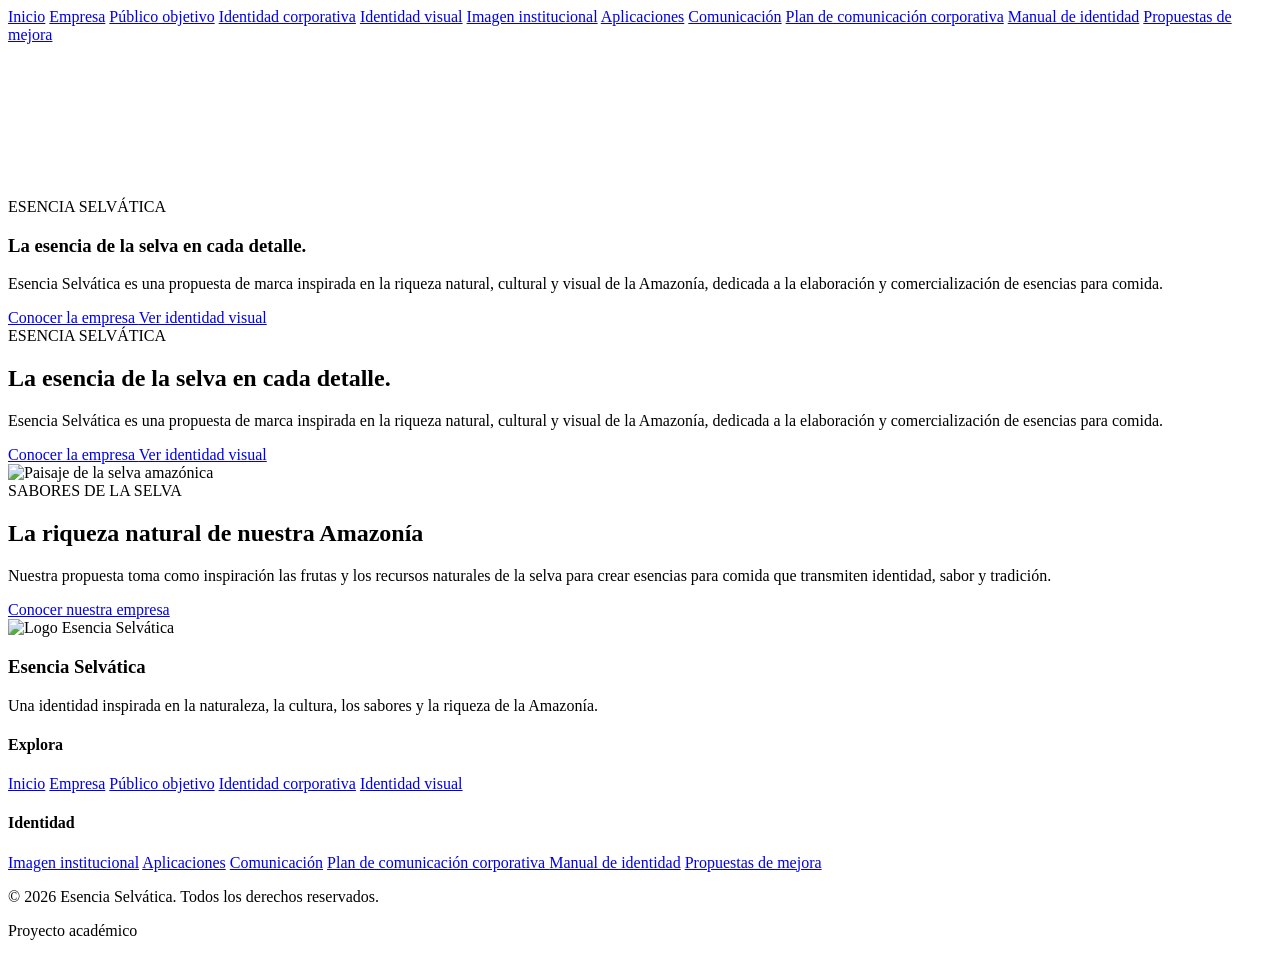
==== index.html @ def5dbd1 "Add files via upload" ====
<!DOCTYPE html>
<html lang="es">

<head>
    <meta charset="UTF-8">
    <meta name="viewport" content="width=device-width, initial-scale=1.0">

    <meta name="theme-color" content="#24452b">
    <meta name="description" content="Esencia Selvática, esencias para comida inspiradas en la Amazonía.">

    <title>Esencia Selvática</title>

    <link rel="preconnect" href="https://fonts.googleapis.com">
    <link rel="preconnect" href="https://fonts.gstatic.com" crossorigin>

    <link href="css/index.css" rel="stylesheet" type="text/css">
</head>

<body>

    <!-- ============================= -->
    <!-- ENCABEZADO Y NAVEGACIÓN -->
    <!-- ============================= -->

    <header class="header">

        <nav class="nav">
            <a href="index.html" class="active">Inicio</a>
            <a href="empresa.html">Empresa</a>
            <a href="publico.html">Público objetivo</a>
            <a href="identidad-corporativa.html">Identidad corporativa</a>
            <a href="identidad-visual.html">Identidad visual</a>
            <a href="imagen-institucional.html">Imagen institucional</a>
            <a href="aplicaciones.html">Aplicaciones</a>
            <a href="comunicacion.html">Comunicación</a>
            <a href="Plan de Comunicacion Corporativa.html">Plan de comunicación corporativa</a>
            <a href="manual-identidad.html">Manual de identidad</a>
            <a href="propuestas-mejora.html">Propuestas de mejora</a>
        </nav>

    </header>


    <main>

        <!-- ============================= -->
        <!-- CABECERA PRINCIPAL CON VIDEO -->
        <!-- ============================= -->

        <section class="hero">

            <!-- VIDEO DE FONDO: SOLO EN LA CABECERA -->

            <div class="hero-image">

 
<section class="hero">

    <!-- VIDEO COMO FONDO DE TODA LA CABECERA -->
    <video class="video-fondo"
           autoplay
           muted
           loop
           playsinline
           poster="videos/23.mp4">

        <source src="videos/23.mp4" type="video/mp4">
    </video>

    <!-- CAPA OSCURA -->
    <div class="hero-overlay"></div>

    <!-- TEXTO ENCIMA DEL VIDEO -->
    <div class="hero-content">

        <span class="tag">ESENCIA SELVÁTICA</span>

        <h1>
            La esencia de la selva
            <span>en cada detalle.</span>
        </h1>

        <p>
            Esencia Selvática es una propuesta de marca inspirada
            en la riqueza natural, cultural y visual de la Amazonía,
            dedicada a la elaboración y comercialización de
            esencias para comida.
        </p>

        <div class="hero-buttons">

            <a href="empresa.html" class="btn">
                Conocer la empresa
            </a>

            <a href="identidad-visual.html" class="btn secondary">
                Ver identidad visual
            </a>

        </div>

    </div>

</section>



            <!-- CONTENIDO DE LA CABECERA -->

            <div class="hero-content">

                <span class="tag">
                    ESENCIA SELVÁTICA
                </span>

                <h1>
                    La esencia de la selva
                    <span>en cada detalle.</span>
                </h1>

                <p>
                    Esencia Selvática es una propuesta de marca inspirada
                    en la riqueza natural, cultural y visual de la Amazonía,
                    dedicada a la elaboración y comercialización de
                    esencias para comida.
                </p>

                <div class="hero-buttons">

                    <a href="empresa.html" class="btn">
                        Conocer la empresa
                    </a>

                    <a href="identidad-visual.html" class="btn secondary">
                        Ver identidad visual
                    </a>

                </div>

            </div>

        </section>


        <!-- ============================= -->
        <!-- PRESENTACIÓN VISUAL CON IMAGEN -->
        <!-- ============================= -->

        <section class="visual-intro">

            <div class="visual-image">

                <img src="imagen/3.png"
                     alt="Paisaje de la selva amazónica">

            </div>

            <div class="visual-text">

                <span class="tag">
                    SABORES DE LA SELVA
                </span>

                <h2>
                    La riqueza natural
                    <span>de nuestra Amazonía</span>
                </h2>

                <p>
                    Nuestra propuesta toma como inspiración las frutas
                    y los recursos naturales de la selva para crear
                    esencias para comida que transmiten identidad,
                    sabor y tradición.
                </p>

                <a href="empresa.html" class="btn">
                    Conocer nuestra empresa
                </a>

            </div>

        </section>


        <!-- ============================= -->
        <!-- PIE DE PÁGINA -->
        <!-- ============================= -->

        <footer class="footer">

            <div class="footer-container">

                <!-- MARCA -->

                <div class="footer-brand">

                    <img src="imagen/1.png"
                         alt="Logo Esencia Selvática"
                         class="footer-logo">

                    <div>

                        <h3>Esencia Selvática</h3>

                        <p>
                            Una identidad inspirada en la naturaleza,
                            la cultura, los sabores y la riqueza de la Amazonía.
                        </p>

                    </div>

                </div>


                <!-- EXPLORA -->

                <div class="footer-section">

                    <h4>Explora</h4>

                    <a href="index.html">Inicio</a>
                    <a href="empresa.html">Empresa</a>
                    <a href="publico.html">Público objetivo</a>
                    <a href="identidad-corporativa.html">Identidad corporativa</a>
                    <a href="identidad-visual.html">Identidad visual</a>

                </div>


                <!-- IDENTIDAD -->

                <div class="footer-section">

                    <h4>Identidad</h4>

                    <a href="imagen-institucional.html">Imagen institucional</a>
                    <a href="aplicaciones.html">Aplicaciones</a>
                    <a href="comunicacion.html">Comunicación</a>

                    <a href="Plan de Comunicacion Corporativa.html">
                        Plan de comunicación corporativa
                    </a>

                    <a href="manual-identidad.html">Manual de identidad</a>
                    <a href="propuestas-mejora.html">Propuestas de mejora</a>

                </div>

            </div>


            <!-- PARTE INFERIOR -->

            <div class="footer-bottom">

                <p>
                    © 2026 Esencia Selvática.
                    Todos los derechos reservados.
                </p>

                <p>
                    Proyecto académico
                </p>

            </div>

        </footer>

    </main>

</body>

</html>
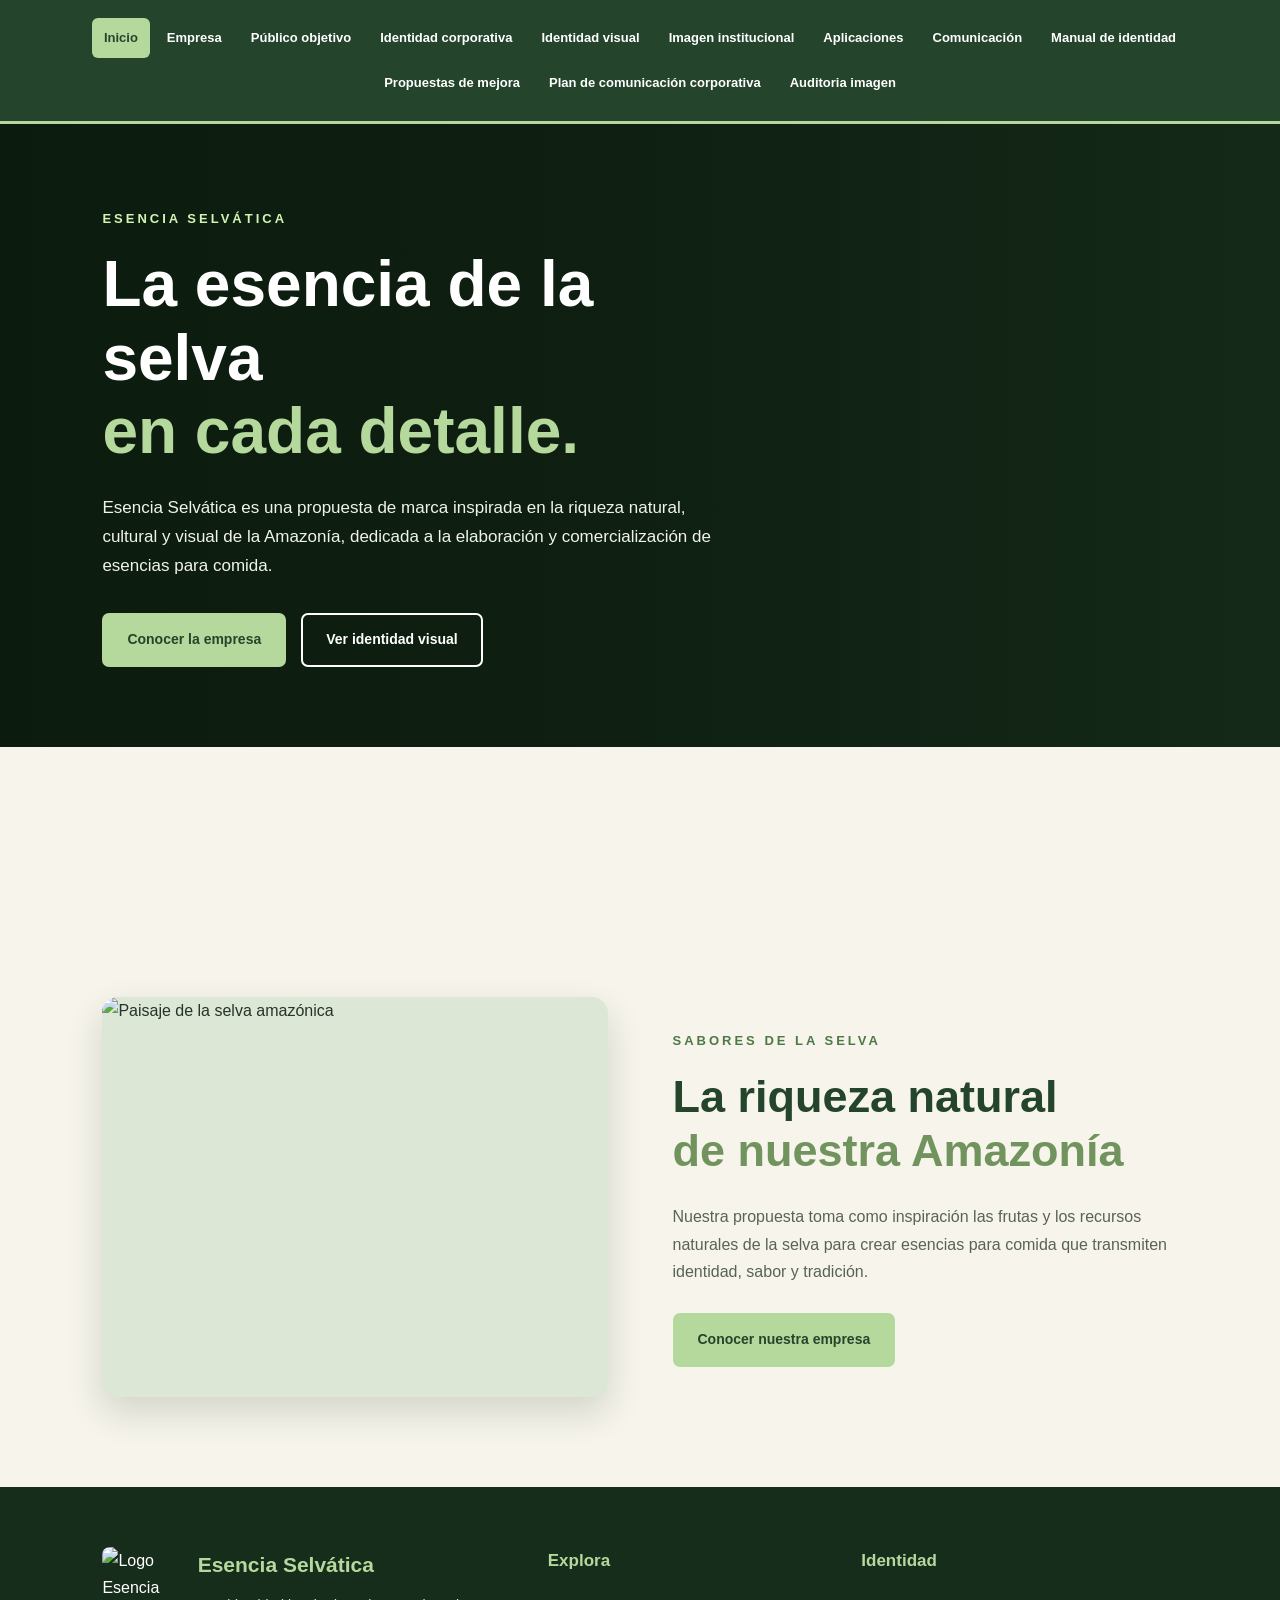
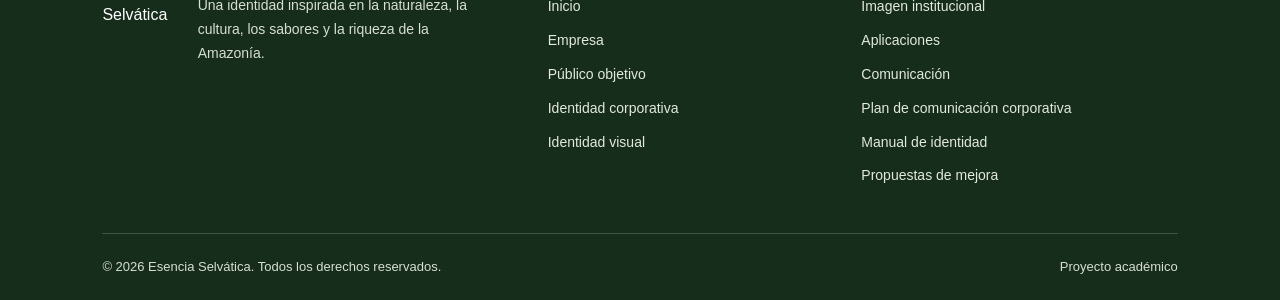
==== commit b0357d91: "Add files via upload" ====
--- a/index.html
+++ b/index.html
@@ -19,126 +19,77 @@
 
 <body>
 
-    <!-- ============================= -->
     <!-- ENCABEZADO Y NAVEGACIÓN -->
-    <!-- ============================= -->
-
-    <header class="header">
-
-        <nav class="nav">
-            <a href="index.html" class="active">Inicio</a>
-            <a href="empresa.html">Empresa</a>
-            <a href="publico.html">Público objetivo</a>
-            <a href="identidad-corporativa.html">Identidad corporativa</a>
-            <a href="identidad-visual.html">Identidad visual</a>
-            <a href="imagen-institucional.html">Imagen institucional</a>
-            <a href="aplicaciones.html">Aplicaciones</a>
-            <a href="comunicacion.html">Comunicación</a>
-            <a href="Plan de Comunicacion Corporativa.html">Plan de comunicación corporativa</a>
-            <a href="manual-identidad.html">Manual de identidad</a>
-            <a href="propuestas-mejora.html">Propuestas de mejora</a>
-        </nav>
-
-    </header>
-
-
-    <main>
-
-        <!-- ============================= -->
-        <!-- CABECERA PRINCIPAL CON VIDEO -->
-        <!-- ============================= -->
-
-        <section class="hero">
-
-            <!-- VIDEO DE FONDO: SOLO EN LA CABECERA -->
-
-            <div class="hero-image">
-
- 
-<section class="hero">
-
-    <!-- VIDEO COMO FONDO DE TODA LA CABECERA -->
-    <video class="video-fondo"
-           autoplay
-           muted
-           loop
-           playsinline
-           poster="videos/23.mp4">
-
-        <source src="videos/23.mp4" type="video/mp4">
-    </video>
-
-    <!-- CAPA OSCURA -->
-    <div class="hero-overlay"></div>
-
-    <!-- TEXTO ENCIMA DEL VIDEO -->
-    <div class="hero-content">
-
-        <span class="tag">ESENCIA SELVÁTICA</span>
-
-        <h1>
-            La esencia de la selva
-            <span>en cada detalle.</span>
-        </h1>
-
-        <p>
-            Esencia Selvática es una propuesta de marca inspirada
-            en la riqueza natural, cultural y visual de la Amazonía,
-            dedicada a la elaboración y comercialización de
-            esencias para comida.
-        </p>
-
-        <div class="hero-buttons">
-
-            <a href="empresa.html" class="btn">
-                Conocer la empresa
-            </a>
-
-            <a href="identidad-visual.html" class="btn secondary">
-                Ver identidad visual
-            </a>
-
+
+ <!-- ENCABEZADO Y NAVEGACIÓN -->
+<header class="header">
+    <nav class="nav">
+        <a href="index.html" class="active">Inicio</a>
+        <a href="empresa.html">Empresa</a>
+        <a href="publico.html">Público objetivo</a>
+        <a href="identidad-corporativa.html">Identidad corporativa</a>
+        <a href="identidad-visual.html">Identidad visual</a>
+        <a href="imagen-institucional.html">Imagen institucional</a>
+        <a href="aplicaciones.html">Aplicaciones</a>
+        <a href="comunicacion.html">Comunicación</a>
+        <a href="manual-identidad.html">Manual de identidad</a>
+        <a href="propuestas-mejora.html">Propuestas de mejora</a>
+        <a href="Plan de Comunicacion Corporativa.html">Plan de comunicación corporativa</a>
+        <a href="auditoria imagen .html">Auditoria imagen</a>
+    </nav>
+</header>
+
+<main>
+
+    <!-- CABECERA HORIZONTAL CON VIDEO -->
+    <section class="hero">
+
+        <video class="video-fondo"
+               autoplay
+               muted
+               loop
+               playsinline
+               poster="videos/23.mp4">
+            <source src="videos/23.mp4" type="video/mp4">
+            Tu navegador no puede reproducir este video.
+        </video>
+
+        <div class="hero-overlay"></div>
+
+        <div class="hero-content">
+            <span class="tag">ESENCIA SELVÁTICA</span>
+
+            <h1>
+                La esencia de la selva
+                <span>en cada detalle.</span>
+            </h1>
+
+            <p>
+                Esencia Selvática es una propuesta de marca inspirada
+                en la riqueza natural, cultural y visual de la Amazonía,
+                dedicada a la elaboración y comercialización de
+                esencias para comida.
+            </p>
+
+            <div class="hero-buttons">
+                <a href="empresa.html" class="btn">
+                    Conocer la empresa
+                </a>
+
+                <a href="identidad-visual.html" class="btn secondary">
+                    Ver identidad visual
+                </a>
+            </div>
         </div>
 
-    </div>
-
-</section>
+    </section>
+</main>
 
 
 
             <!-- CONTENIDO DE LA CABECERA -->
 
-            <div class="hero-content">
-
-                <span class="tag">
-                    ESENCIA SELVÁTICA
-                </span>
-
-                <h1>
-                    La esencia de la selva
-                    <span>en cada detalle.</span>
-                </h1>
-
-                <p>
-                    Esencia Selvática es una propuesta de marca inspirada
-                    en la riqueza natural, cultural y visual de la Amazonía,
-                    dedicada a la elaboración y comercialización de
-                    esencias para comida.
-                </p>
-
-                <div class="hero-buttons">
-
-                    <a href="empresa.html" class="btn">
-                        Conocer la empresa
-                    </a>
-
-                    <a href="identidad-visual.html" class="btn secondary">
-                        Ver identidad visual
-                    </a>
-
-                </div>
-
-            </div>
+            <div class="hero-content"> </div>
 
         </section>
 
@@ -151,7 +102,7 @@
 
             <div class="visual-image">
 
-                <img src="imagen/3.png"
+                <img src="imagen/33.png"
                      alt="Paisaje de la selva amazónica">
 
             </div>
--- a/css/index.css
+++ b/css/index.css
@@ -0,0 +1,421 @@
+
+* {
+    margin: 0;
+    padding: 0;
+    box-sizing: border-box;
+}
+
+:root {
+    --verde: #24452b;
+    --verde-claro: #b5d99c;
+    --verde-brillante: #d3f5b3;
+    --crema: #f6f4eb;
+    --blanco: #ffffff;
+    --texto: #253428;
+}
+
+html {
+    scroll-behavior: smooth;
+}
+
+body {
+    font-family: Arial, Helvetica, sans-serif;
+    background: var(--crema);
+    color: var(--texto);
+    line-height: 1.7;
+}
+
+a {
+    text-decoration: none;
+}
+
+
+/* ============================= */
+/* ENCABEZADO Y NAVEGACIÓN */
+/* ============================= */
+
+.header {
+    width: 100%;
+    background: var(--verde);
+    border-bottom: 3px solid var(--verde-claro);
+    position: relative;
+    z-index: 10;
+}
+
+.nav {
+    width: 100%;
+    display: flex;
+    justify-content: center;
+    align-items: center;
+    flex-wrap: wrap;
+    gap: 5px;
+    padding: 18px 25px;
+}
+
+.nav a {
+    color: var(--blanco);
+    font-size: 13px;
+    font-weight: 600;
+    padding: 9px 12px;
+    border-radius: 6px;
+    transition: 0.3s ease;
+}
+
+.nav a:hover,
+.nav a.active {
+    background: var(--verde-claro);
+    color: var(--verde);
+}
+
+
+/* ============================= */
+/* CABECERA PRINCIPAL CON VIDEO */
+/* ============================= */
+
+.hero {
+    position: relative;
+    min-height: 600px;
+    display: flex;
+    align-items: center;
+    overflow: hidden;
+    background: #172d1b;
+    color: var(--blanco);
+}
+
+/* El video ocupa toda la cabecera */
+
+.hero-image {
+    position: absolute;
+    inset: 0;
+    z-index: 0;
+}
+
+.video-fondo {
+    position: absolute;
+    inset: 0;
+    width: 100%;
+    height: 100%;
+    object-fit: cover;
+}
+
+/* Capa oscura para mejorar la lectura del texto */
+
+.hero-overlay {
+    position: absolute;
+    inset: 0;
+    z-index: 1;
+    background: linear-gradient(
+        90deg,
+        rgba(10, 25, 13, 0.88) 0%,
+        rgba(10, 25, 13, 0.65) 50%,
+        rgba(10, 25, 13, 0.20) 100%
+    );
+    pointer-events: none;
+}
+
+/* Texto de la cabecera */
+
+.hero-content {
+    position: relative;
+    z-index: 2;
+    width: 100%;
+    max-width: 850px;
+    padding: 80px 8%;
+}
+
+.tag {
+    display: inline-block;
+    color: #71935d;
+    font-size: 13px;
+    font-weight: bold;
+    letter-spacing: 3px;
+    margin-bottom: 18px;
+}
+
+.hero .tag {
+    color: var(--verde-brillante);
+}
+
+.hero h1 {
+    font-size: clamp(38px, 5vw, 68px);
+    line-height: 1.15;
+    margin-bottom: 25px;
+    max-width: 750px;
+}
+
+.hero h1 span {
+    display: block;
+    color: var(--verde-claro);
+}
+
+.hero-content p {
+    max-width: 620px;
+    color: #f0f3ec;
+    font-size: 17px;
+    margin-bottom: 32px;
+}
+
+
+/* ============================= */
+/* BOTONES */
+/* ============================= */
+
+.hero-buttons {
+    display: flex;
+    flex-wrap: wrap;
+    gap: 15px;
+}
+
+.btn {
+    display: inline-block;
+    background: var(--verde-claro);
+    color: var(--verde);
+    padding: 13px 23px;
+    border: 2px solid var(--verde-claro);
+    border-radius: 7px;
+    font-weight: bold;
+    font-size: 14px;
+    transition: 0.3s ease;
+}
+
+.btn:hover {
+    background: var(--blanco);
+    border-color: var(--blanco);
+    transform: translateY(-3px);
+}
+
+.btn.secondary {
+    background: transparent;
+    color: var(--blanco);
+    border-color: var(--blanco);
+}
+
+.btn.secondary:hover {
+    background: var(--blanco);
+    color: var(--verde);
+}
+
+
+/* ============================= */
+/* PRESENTACIÓN VISUAL CON IMAGEN */
+/* ============================= */
+
+.visual-intro {
+    display: grid;
+    grid-template-columns: 1fr 1fr;
+    align-items: center;
+    gap: 65px;
+    padding: 90px 8%;
+    max-width: 1500px;
+    margin: auto;
+}
+
+.visual-image {
+    width: 100%;
+    overflow: hidden;
+    border-radius: 16px;
+    background: #dce7d5;
+    box-shadow: 0 15px 35px rgba(25, 55, 30, 0.16);
+}
+
+.visual-image img {
+    display: block;
+    width: 100%;
+    height: 400px;
+    object-fit: cover;
+    transition: transform 0.5s ease;
+}
+
+.visual-image img:hover {
+    transform: scale(1.04);
+}
+
+.visual-text .tag {
+    color: #4e7846;
+}
+
+.visual-text h2 {
+    font-size: clamp(30px, 4vw, 45px);
+    line-height: 1.2;
+    margin-bottom: 25px;
+    color: var(--verde);
+}
+
+.visual-text h2 span {
+    display: block;
+    color: #71935d;
+}
+
+.visual-text p {
+    font-size: 16px;
+    color: #586356;
+    margin-bottom: 28px;
+}
+
+
+/* ============================= */
+/* PIE DE PÁGINA */
+/* ============================= */
+
+.footer {
+    background: #172d1b;
+    color: var(--blanco);
+    padding: 60px 8% 0;
+}
+
+.footer-container {
+    display: grid;
+    grid-template-columns: 1.5fr 1fr 1.2fr;
+    gap: 50px;
+    max-width: 1400px;
+    margin: auto;
+    padding-bottom: 45px;
+}
+
+.footer-brand {
+    display: flex;
+    align-items: flex-start;
+    gap: 18px;
+}
+
+.footer-logo {
+    width: 85px;
+    height: 85px;
+    object-fit: contain;
+    border-radius: 8px;
+}
+
+.footer-brand h3 {
+    font-size: 21px;
+    margin-bottom: 12px;
+    color: var(--verde-claro);
+}
+
+.footer-brand p {
+    color: #d6dfd2;
+    font-size: 14px;
+    max-width: 330px;
+}
+
+.footer-section {
+    display: flex;
+    flex-direction: column;
+    align-items: flex-start;
+    gap: 10px;
+}
+
+.footer-section h4 {
+    font-size: 17px;
+    color: var(--verde-claro);
+    margin-bottom: 10px;
+}
+
+.footer-section a {
+    color: #e2e9df;
+    font-size: 14px;
+    transition: 0.3s ease;
+}
+
+.footer-section a:hover {
+    color: var(--verde-claro);
+    padding-left: 5px;
+}
+
+.footer-bottom {
+    display: flex;
+    justify-content: space-between;
+    flex-wrap: wrap;
+    gap: 12px;
+    border-top: 1px solid rgba(255, 255, 255, 0.18);
+    padding: 22px 0;
+    color: #d6dfd2;
+    font-size: 13px;
+}
+
+
+/* ============================= */
+/* TABLETAS */
+/* ============================= */
+
+@media (max-width: 900px) {
+
+    .nav {
+        padding: 15px;
+    }
+
+    .nav a {
+        font-size: 12px;
+        padding: 8px 10px;
+    }
+
+    .visual-intro {
+        gap: 35px;
+        padding: 65px 5%;
+    }
+
+    .visual-image img {
+        height: 320px;
+    }
+
+    .footer-container {
+        grid-template-columns: 1fr 1fr;
+        gap: 35px;
+    }
+
+    .footer-brand {
+        grid-column: 1 / -1;
+    }
+}
+
+
+/* ============================= */
+/* CELULARES */
+/* ============================= */
+
+@media (max-width: 600px) {
+
+    .hero {
+        min-height: 620px;
+    }
+
+    .hero-content {
+        padding: 55px 7%;
+    }
+
+    .hero-content p {
+        font-size: 15px;
+    }
+
+    .hero-buttons {
+        flex-direction: column;
+        align-items: flex-start;
+    }
+
+    .visual-intro {
+        grid-template-columns: 1fr;
+        padding: 50px 6%;
+        gap: 30px;
+    }
+
+    .visual-image img {
+        height: 270px;
+    }
+
+    .footer {
+        padding: 45px 6% 0;
+    }
+
+    .footer-container {
+        grid-template-columns: 1fr;
+        gap: 35px;
+    }
+
+    .footer-brand {
+        grid-column: auto;
+        flex-direction: column;
+    }
+
+    .footer-bottom {
+        flex-direction: column;
+    }
+}
